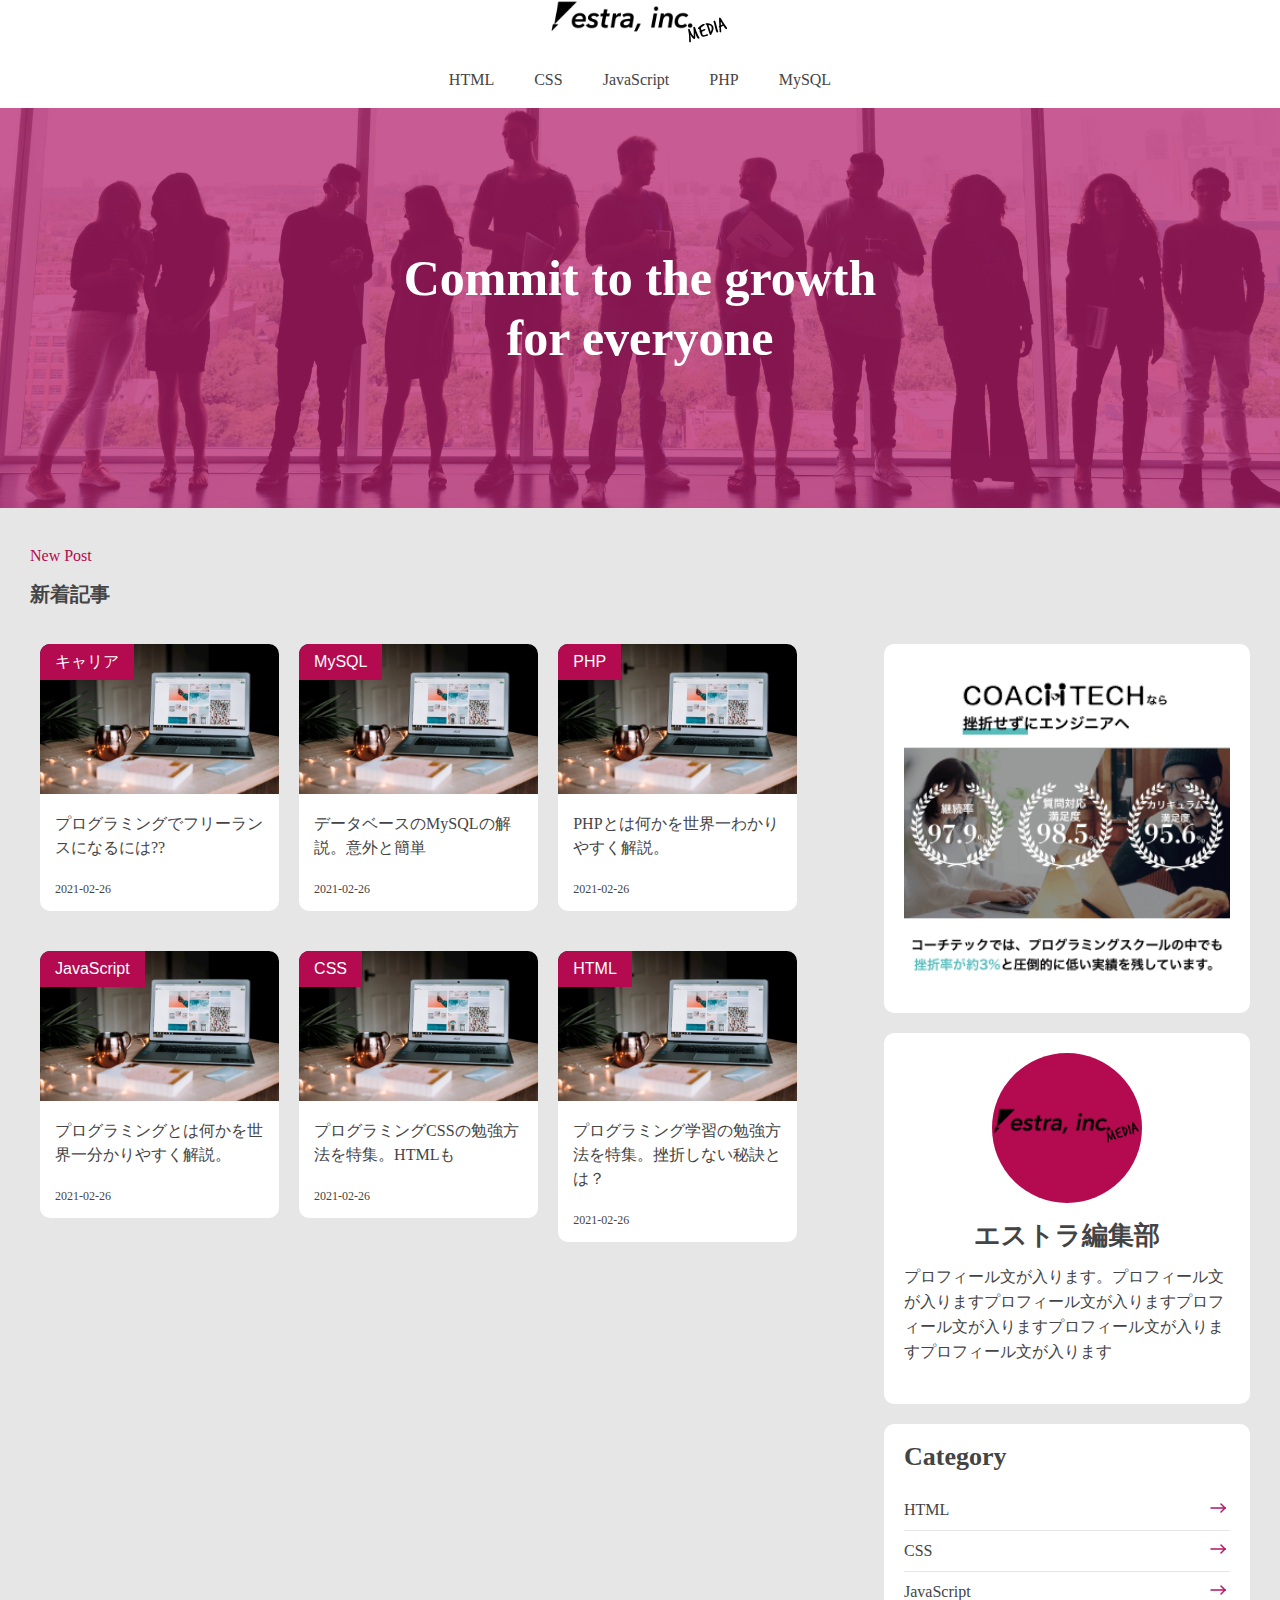
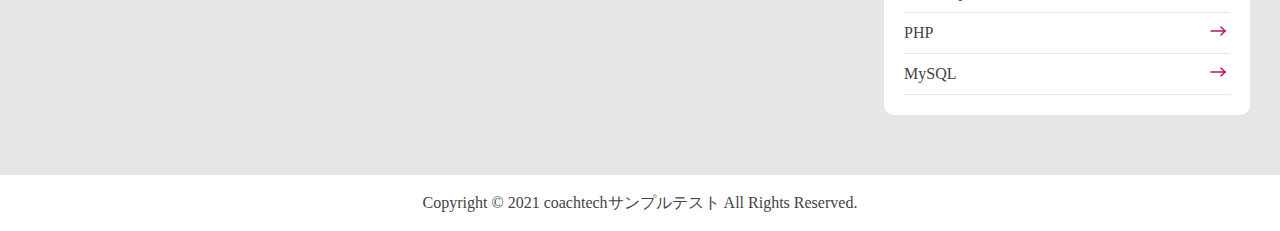
==== index copy.html @ 2c6ab615 "0421_1" ====
<!DOCTYPE html>
<html lang="jp">
<head>
  <meta charset="UTF-8">
  <meta http-equiv="X-UA-Compatible" content="IE=edge">
  <meta name="viewport" content="width=device-width, initial-scale=1.0">
  <link rel="stylesheet" href="css/reset.css">
  <link rel="stylesheet" href="style.css">
  <title>Document</title>
</head>
<body>
  <main>
    <header>
      <div class="logo">
        <a href="">
          <img src="img/estramedia__logo.png" alt="">
        </a>
      </div>
      <ul class="menu__pc">
        <li><a href="">HTML</a></li>
        <li><a href="">CSS</a></li>
        <li><a href="">JavaScript</a></li>
        <li><a href="">PHP</a></li>
        <li><a href="">MySQL</a></li>
      </ul>
    </header>
    <div class="firstview">
      <h1>Commit to the growth <br>for everyone</h1>
    </div>
    <div class="main">
      <p class="purple">New Post</p>
      <h2>新着記事</h2>
      <div class="container">
        <div class="container__wrap">
          <!-- 1 -->
          <a href="">
            <div class="article__item">
              <div class="item__head">
                <img src="img/blog__first.jpg" alt="">
                <p class="item__head-tag">キャリア</p>
              </div>
              <div class="item__text">
                <p>プログラミングでフリーランスになるには??</p>
                <span>2021-02-26</span>
              </div>
            </div>
          </a>
          <!-- 2 -->
          <a href="">
            <div class="article__item">
              <div class="item__head">
                <img src="img/blog__first.jpg" alt="">
                <p class="item__head-tag">MySQL</p>
              </div>
              <div class="item__text">
                <p>データベースのMySQLの解説。意外と簡単</p>
                <span>2021-02-26</span>
              </div>
            </div>
          </a>
          <!-- 3 -->
          <a href="">
            <div class="article__item">
              <div class="item__head">
                <img src="img/blog__first.jpg" alt="">
                <p class="item__head-tag">PHP</p>
              </div>
              <div class="item__text">
                <p>PHPとは何かを世界一わかりやすく解説。</p>
                <span>2021-02-26</span>
              </div>
            </div>
          </a>
          <!-- 4 -->
          <a href="">
            <div class="article__item">
              <div class="item__head">
                <img src="img/blog__first.jpg" alt="">
                <p class="item__head-tag">JavaScript</p>
              </div>
              <div class="item__text">
                <p>プログラミングとは何かを世界一分かりやすく解説。</p>
                <span>2021-02-26</span>
              </div>
            </div>
          </a>
          <!-- 5 -->
          <a href="">
            <div class="article__item">
              <div class="item__head">
                <img src="img/blog__first.jpg" alt="">
                <p class="item__head-tag">CSS</p>
              </div>
              <div class="item__text">
                <p>プログラミングCSSの勉強方法を特集。HTMLも</p>
                <span>2021-02-26</span>
              </div>
            </div>
          </a>
          <!-- 6 -->
          <a href="">
            <div class="article__item">
              <div class="item__head">
                <img src="img/blog__first.jpg" alt="">
                <p class="item__head-tag">HTML</p>
              </div>
              <div class="item__text">
                <p>プログラミング学習の勉強方法を特集。挫折しない秘訣とは？</p>
                <span>2021-02-26</span>
              </div>
            </div>
          </a>
        </div>
        <aside>
          <div class="aside__banner">
            <img src="img/banner.png" alt="">
          </div>
          <div class="aside__banner">
            <div class="banner__head">
              <div>
                <img src="img/estramedia__logo.png" alt="">
              </div>
            </div>
            <div class="banner__text">
              <h3>エストラ編集部</h3>
              <p>プロフィール文が入ります。プロフィール文が入りますプロフィール文が入りますプロフィール文が入りますプロフィール文が入りますプロフィール文が入ります</p>
            </div>
          </div>
          <div class="aside__banner">
            <h3>Category</h3>
            <ul>
              <li><a href="">HTML</a></li>
              <li><a href="">CSS</a></li>
              <li><a href="">JavaScript</a></li>
              <li><a href="">PHP</a></li>
              <li><a href="">MySQL</a></li>
            </ul>
          </div>
        </aside>
      </div>
    </div>
  </main>
  <footer>
    <small>Copyright &copy; 2021 coachtechサンプルテスト All Rights Reserved.</small>
  </footer>
</body>
</html>
---- style.css ----
@charset "utf-8";
/*
Theme Name: wp-practice
Theme URL: テーマのサイトのURL
Description: テーマの説明
Author: テーマの作者
Version: テーマのバージョン
Tags: テーマの特徴を表すタグ（カンマ区切り/オプション）
License: テーマのライセンス
License URI: テーマのライセンスのURL
*/


/* common */
a{
  text-decoration: none;
  color: rgb(68, 68, 68);
}

li{
  list-style: none;
}

body{
  color: rgb(68, 68, 68);
}

/* header */
.logo{
  width: 70%;
  margin: 0 auto;
  text-align: center;

}

/* header a img{
  width: 200px;
  margin: 0 auto;
  display: inline-block;
} */

.menu__pc{
  display: none;
}

@media screen and (min-width: 760px) {
  .menu__pc {
    display: flex;
    justify-content: center;
    /* width: 70%;
    margin: 0 auto; */
  }

  .menu__pc li {
    padding: 20px;
  }
}

/* firstview */

.firstview{
  background-image: url(img/media__firstview-sp.png);
  background-size: cover;
  background-position: center center;
  background-repeat: no-repeat;
  height: 500px;
  position: relative;
}

.firstview h1{
  position: absolute;
  top: 50%;
  left: 50%;
  transform: translate(-50%,-50%);
  color: white;
  font-size: 20px;
  text-align: center;
  line-height: 30px;
  font-family: cursive;
  width: 100%;
}

@media screen and (min-width:760px) {
  .firstview{
    background-image: url(img/media__firstview.png) ;
    background-size: cover;
    height: 400px;
  }
  .firstview h1{
    font-size: 50px;
    line-height: 60px;
  }
}

/* main */

.main{
  background-color: rgb(230, 230, 230);
  padding: 40px 30px;
}


.purple{
  color:rgb(180, 10, 80);
  font-family: cursive;
}

.main h2{
  font-size: 20px;
  padding: 20px 0;
}

.container__wrap a{
  width: 100%;
}

.article__item{
  border-radius: 10px;
  background-color: white;
  margin: 20px 0;
}

.item__head{
  width: 100%;
  position: relative;
}

.item__head img{
  width: 100%;
  height: 150px;
  object-fit: cover;
  border-radius: 10px 10px 0 0 ;
}

.item__head-tag{
  background-color: rgb(180, 10, 80);
  color: white;
  font-family: Verdana, Geneva, Tahoma, sans-serif;
  width: fit-content;
  border-radius: 10px 0 0 0;
  padding: 10px 15px;
  position: absolute;
  top: 0;
}

.item__text{
  padding: 15px;
  box-sizing: border-box;
}

.item__text p{
  font-size: 16px;
  margin-bottom: 15px;
  line-height: 24px;
}
.item__text span{
  font-size: 12px;
}

/* aside tag */
.aside{
  width: 100%;
  /* display: flex;
  justify-content: space-evenly; */
}

.aside__banner{
  width: 100%;
  margin: 20px 0;
  box-sizing: border-box;
}

.aside__banner img{
  width: 100%;
  border-radius: 10px;
}

.aside__banner{
  border-radius: 10px;
  background-color: white;
  padding: 20px 20px;
}

/* aside tag  個別*/
.banner__head{
  background-color: rgb(180, 10, 80);
  border-radius: 50%;
  width: 150px;
  height: 150px;
  margin: 0px auto;
  position: relative;
}

.banner__head img{
  width: 150px;
  position: absolute;
  top: 50%;
  left: 50%;
  transform: translate(-50%,-50%);
}

.banner__text{
  padding: 20px 0;
}

.aside__banner h3{
  font-size: 26px;
}

.banner__text h3{
  text-align: center;
}

.banner__text p{
  line-height: 25px;
  padding-top: 15px;
}

/* banner3 */

.aside__banner ul{
  padding-top: 20px;
}

.aside__banner li{
  border-bottom: solid 1px rgb(230, 230, 230);
  position: relative
}

.aside__banner li a{
  display: block;
  line-height: 40px;
}


.aside__banner li a::after{
  position: absolute;
  content: url(img/arrow.svg);
  right: 0px;
  top: 5px;
}


@media screen and (min-width:760px) {
  .container{
    display: flex;
    justify-content: space-between;
  }
  .container__wrap{
    display: flex;
    flex-wrap: wrap;
    align-content: flex-start;
    width: 70%;
  }

  aside{
    width: 30%;
  }
  .container__wrap a{
    width: 28%;
    margin: 0 10px;
  }
  .item__text p{
    margin-bottom: 20px;
  }
}

footer{
  padding:20px;
  text-align: center;
}
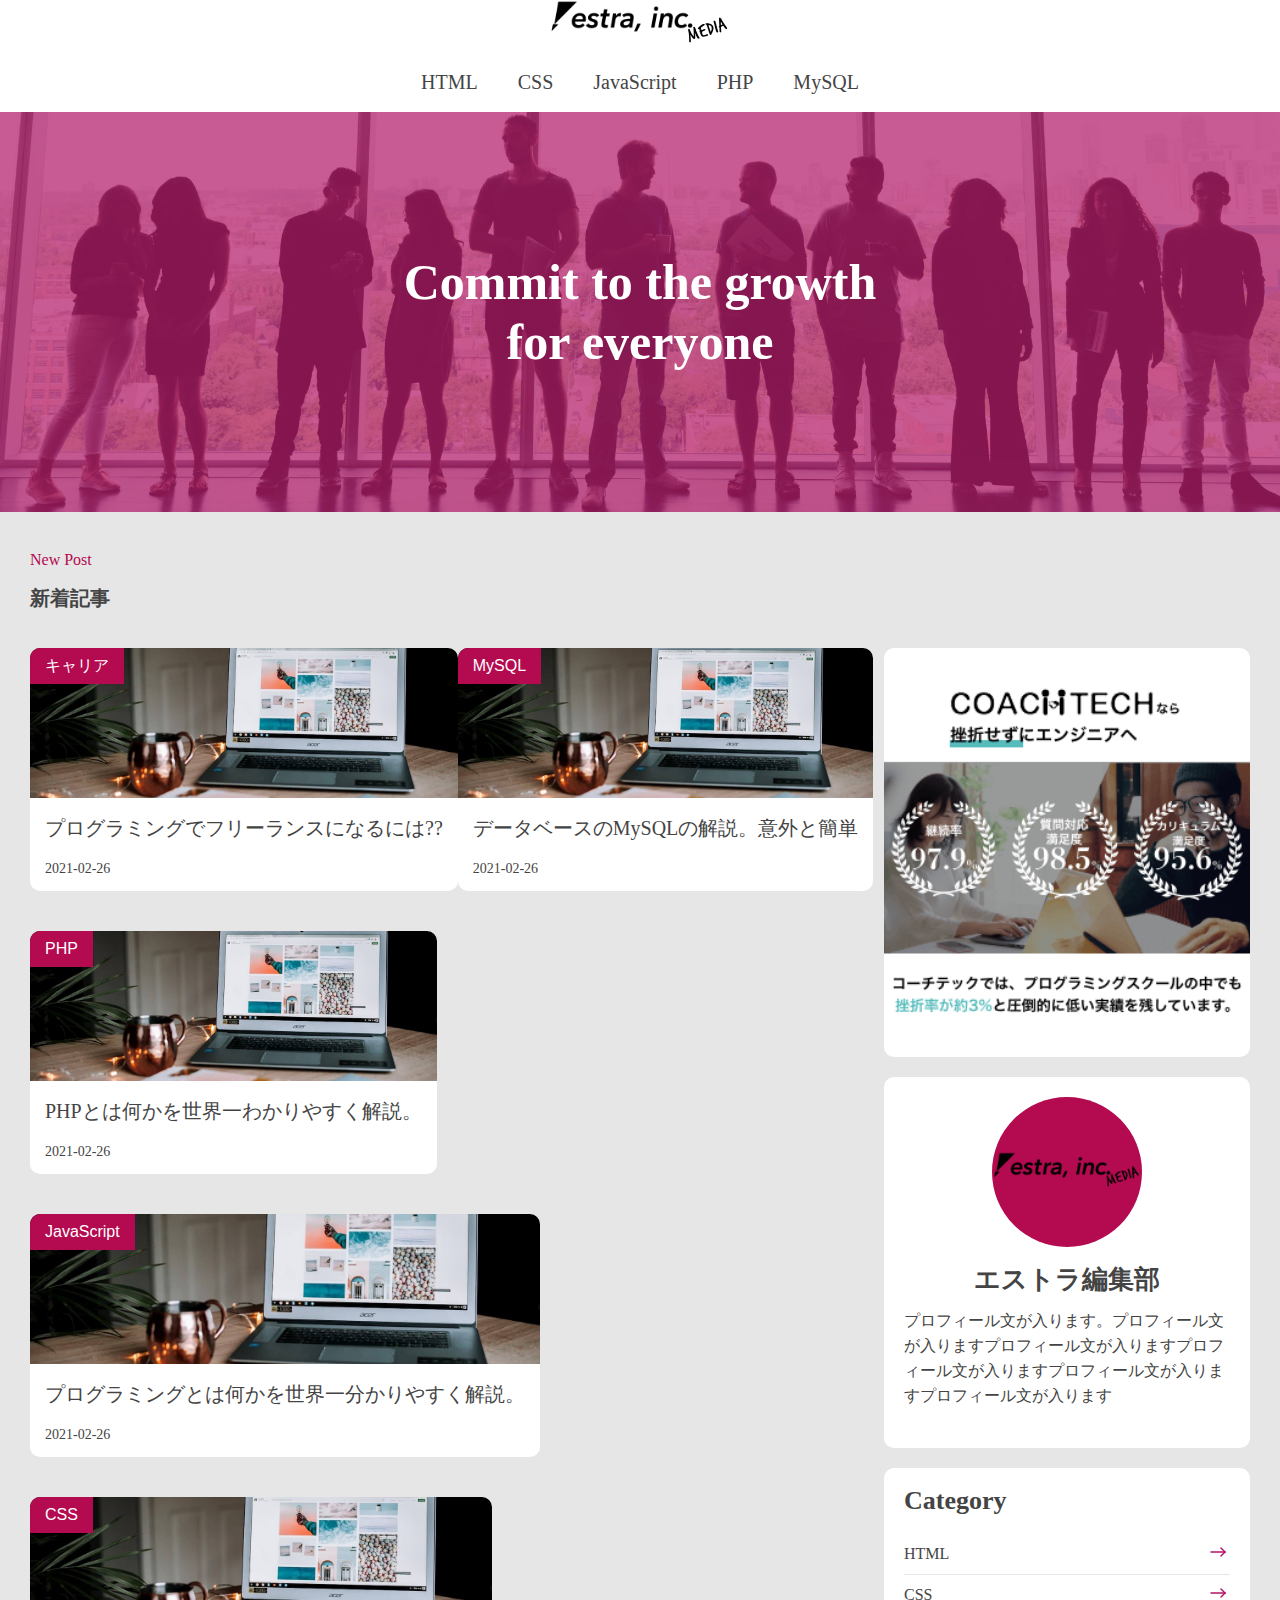
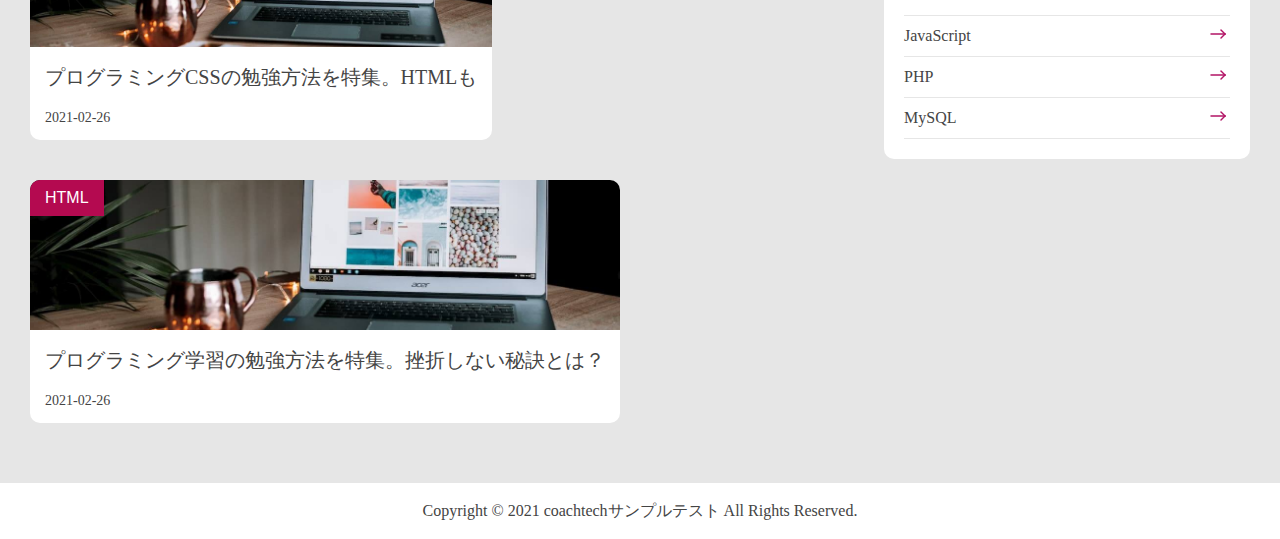
==== commit 449d8f33: "0423_1" ====
--- a/index copy.html
+++ b/index copy.html
@@ -113,7 +113,9 @@
         </div>
         <aside>
           <div class="aside__banner">
-            <img src="img/banner.png" alt="">
+            <a href="">
+              <img src="img/banner.png" alt="">
+            </a>
           </div>
           <div class="aside__banner">
             <div class="banner__head">
--- a/style.css
+++ b/style.css
@@ -10,27 +10,25 @@
 License URI: テーマのライセンスのURL
 */
 
-
 /* common */
-a{
+a {
   text-decoration: none;
   color: rgb(68, 68, 68);
 }
 
-li{
+li {
   list-style: none;
 }
 
-body{
+body {
   color: rgb(68, 68, 68);
 }
 
 /* header */
-.logo{
+.logo {
   width: 70%;
   margin: 0 auto;
   text-align: center;
-
 }
 
 /* header a img{
@@ -39,7 +37,7 @@
   display: inline-block;
 } */
 
-.menu__pc{
+.menu__pc {
   display: none;
 }
 
@@ -53,12 +51,13 @@
 
   .menu__pc li {
     padding: 20px;
+    font-size: 20px;
   }
 }
 
 /* firstview */
 
-.firstview{
+.firstview {
   background-image: url(img/media__firstview-sp.png);
   background-size: cover;
   background-position: center center;
@@ -67,11 +66,20 @@
   position: relative;
 }
 
-.firstview h1{
+.firstview-category{
+  background-color: rgb(180, 10, 80);
+  background-size: cover;
+  background-position: center center;
+  background-repeat: no-repeat;
+  height: 400px;
+  position: relative;
+}
+
+.firstview h1 {
   position: absolute;
   top: 50%;
   left: 50%;
-  transform: translate(-50%,-50%);
+  transform: translate(-50%, -50%);
   color: white;
   font-size: 20px;
   text-align: center;
@@ -80,59 +88,83 @@
   width: 100%;
 }
 
-@media screen and (min-width:760px) {
-  .firstview{
-    background-image: url(img/media__firstview.png) ;
+.firstview-category h1 {
+  position: absolute;
+  top: 50%;
+  left: 50%;
+  transform: translate(-50%, -50%);
+  color: white;
+  font-size: 50px;
+  text-align: center;
+  line-height: 30px;
+  font-family: cursive;
+  width: 100%;
+}
+
+@media screen and (min-width: 760px) {
+  .firstview {
+    background-image: url(img/media__firstview.png);
     background-size: cover;
     height: 400px;
   }
-  .firstview h1{
+
+  .firstview-category{
+    background-color: rgb(180, 10, 80);
+    background-size: cover;
+    height: 250px;
+  }
+
+  .firstview h1 {
     font-size: 50px;
     line-height: 60px;
   }
+
+    .firstview-category h1 {
+    font-size: 50px;
+    line-height: 60px;
+  }
 }
 
 /* main */
 
-.main{
+.main {
   background-color: rgb(230, 230, 230);
   padding: 40px 30px;
 }
 
-
-.purple{
-  color:rgb(180, 10, 80);
+.purple {
+  color: rgb(180, 10, 80);
   font-family: cursive;
 }
 
-.main h2{
+.main h2 {
   font-size: 20px;
   padding: 20px 0;
 }
 
-.container__wrap a{
-  width: 100%;
-}
-
-.article__item{
+/* .article {
+  width: 100%;
+} */
+
+.article__item {
   border-radius: 10px;
   background-color: white;
   margin: 20px 0;
 }
 
-.item__head{
-  width: 100%;
-  position: relative;
-}
-
-.item__head img{
+.item__head {
+  width: 100%;
+  position: relative;
+}
+
+.item__head img {
   width: 100%;
   height: 150px;
   object-fit: cover;
-  border-radius: 10px 10px 0 0 ;
-}
-
-.item__head-tag{
+  border-radius: 10px 10px 0 0;
+}
+
+.item__head-tag {
   background-color: rgb(180, 10, 80);
   color: white;
   font-family: Verdana, Geneva, Tahoma, sans-serif;
@@ -143,46 +175,91 @@
   top: 0;
 }
 
-.item__text{
+.item__text {
   padding: 15px;
   box-sizing: border-box;
 }
 
-.item__text p{
-  font-size: 16px;
+.item__text p {
+  font-size: 20px;
   margin-bottom: 15px;
   line-height: 24px;
 }
-.item__text span{
-  font-size: 12px;
-}
+.item__text span {
+  font-size: 14px;
+}
+
+/* single.php */
+/* ↓↓↓↓↓↓↓↓↓↓↓↓ */
+.contaienr__wrap__single{
+  width: 70%;
+  margin: 0 auto;
+  background-color: white;
+}
+
+.article__item{
+  width: 100%;
+}
+
+.item__head-tag__single{
+  display: inline-block;
+  background-color: rgb(180, 10, 80);
+  color:white;
+  font-family: Verdana, Geneva, Tahoma, sans-serif;
+  width: fit-content;
+  border-radius: 30px;
+  padding: 5px 10px;
+  margin-bottom: 10px;
+  /* font-size: 10px; */
+}
+
+.article__title__single{
+  font-size: 30px;
+  line-height: 40px;
+  padding-bottom: 20px;
+}
+
+.item__head__single{
+  width: 100%;
+}
+
+.single__img{
+  width: 100%;
+  height: 400px;
+  border-radius: 10px ;
+}
+
+.main-text{
+  padding: 10px 15px;
+}
+
+/* ↑↑↑↑↑↑↑↑↑↑↑ */
+/*single.php */
+
 
 /* aside tag */
-.aside{
+.aside {
   width: 100%;
   /* display: flex;
   justify-content: space-evenly; */
 }
 
-.aside__banner{
+.aside__banner {
   width: 100%;
   margin: 20px 0;
   box-sizing: border-box;
-}
-
-.aside__banner img{
-  width: 100%;
-  border-radius: 10px;
-}
-
-.aside__banner{
   border-radius: 10px;
   background-color: white;
-  padding: 20px 20px;
+  padding: 20px 0px;
+}
+
+.aside__banner a img {
+  width: 100%;
+  border-radius: 10px;
 }
 
 /* aside tag  個別*/
-.banner__head{
+.banner__head {
   background-color: rgb(180, 10, 80);
   border-radius: 50%;
   width: 150px;
@@ -191,91 +268,105 @@
   position: relative;
 }
 
-.banner__head img{
+.banner__head img {
   width: 150px;
   position: absolute;
   top: 50%;
   left: 50%;
-  transform: translate(-50%,-50%);
-}
-
-.banner__text{
-  padding: 20px 0;
-}
-
-.aside__banner h3{
+  transform: translate(-50%, -50%);
+}
+
+.banner__text {
+  padding: 20px;
+}
+
+.aside__banner h3 {
   font-size: 26px;
-}
-
-.banner__text h3{
-  text-align: center;
-}
-
-.banner__text p{
+  padding: 0px 20px;
+}
+
+.banner__text h3 {
+  text-align: center;
+}
+
+.banner__text p {
   line-height: 25px;
   padding-top: 15px;
 }
 
 /* banner3 */
 
-.aside__banner ul{
-  padding-top: 20px;
-}
-
-.aside__banner li{
+.aside__banner ul {
+  padding: 20px 20px 0;
+}
+
+.aside__banner li {
   border-bottom: solid 1px rgb(230, 230, 230);
-  position: relative
-}
-
-.aside__banner li a{
+  position: relative;
+}
+
+.aside__banner li a {
   display: block;
   line-height: 40px;
 }
 
-
-.aside__banner li a::after{
+.aside__banner li a::after {
   position: absolute;
   content: url(img/arrow.svg);
   right: 0px;
   top: 5px;
 }
 
-
-@media screen and (min-width:760px) {
-  .container{
+@media screen and (min-width: 760px) {
+  .container {
     display: flex;
     justify-content: space-between;
   }
-  .container__wrap{
+  .container__wrap {
     display: flex;
     flex-wrap: wrap;
     align-content: flex-start;
     width: 70%;
   }
-
-  aside{
+  .container__wrap__single{
+    display: block;
+    width: 70%;
+    margin: 0 auto;
+  }
+
+  .article{
+    width: 400px;
+    /* margin: 0 auto; */
+  }
+
+  aside {
     width: 30%;
   }
-  .container__wrap a{
+  .article {
     width: 28%;
-    margin: 0 10px;
-  }
-  .item__text p{
+    padding: 0 10px;
+  }
+
+  .item__text p {
     margin-bottom: 20px;
   }
-}
-
-footer{
-  padding:20px;
-  text-align: center;
-}
-
-
-
-
-
-
-
-
-
-
+
+  /* .item__head-tag__single{
+    font-size: 10px;
+    line-height: 15px;
+  } */
+
+  .article__title{
+    font-size: 50px;
+    line-height: 40px;
+  }
+
+  /* .article__title__single{
+    font-size: 30px;
+  } */
+}
+
+footer {
+  padding: 20px;
+  text-align: center;
+}
